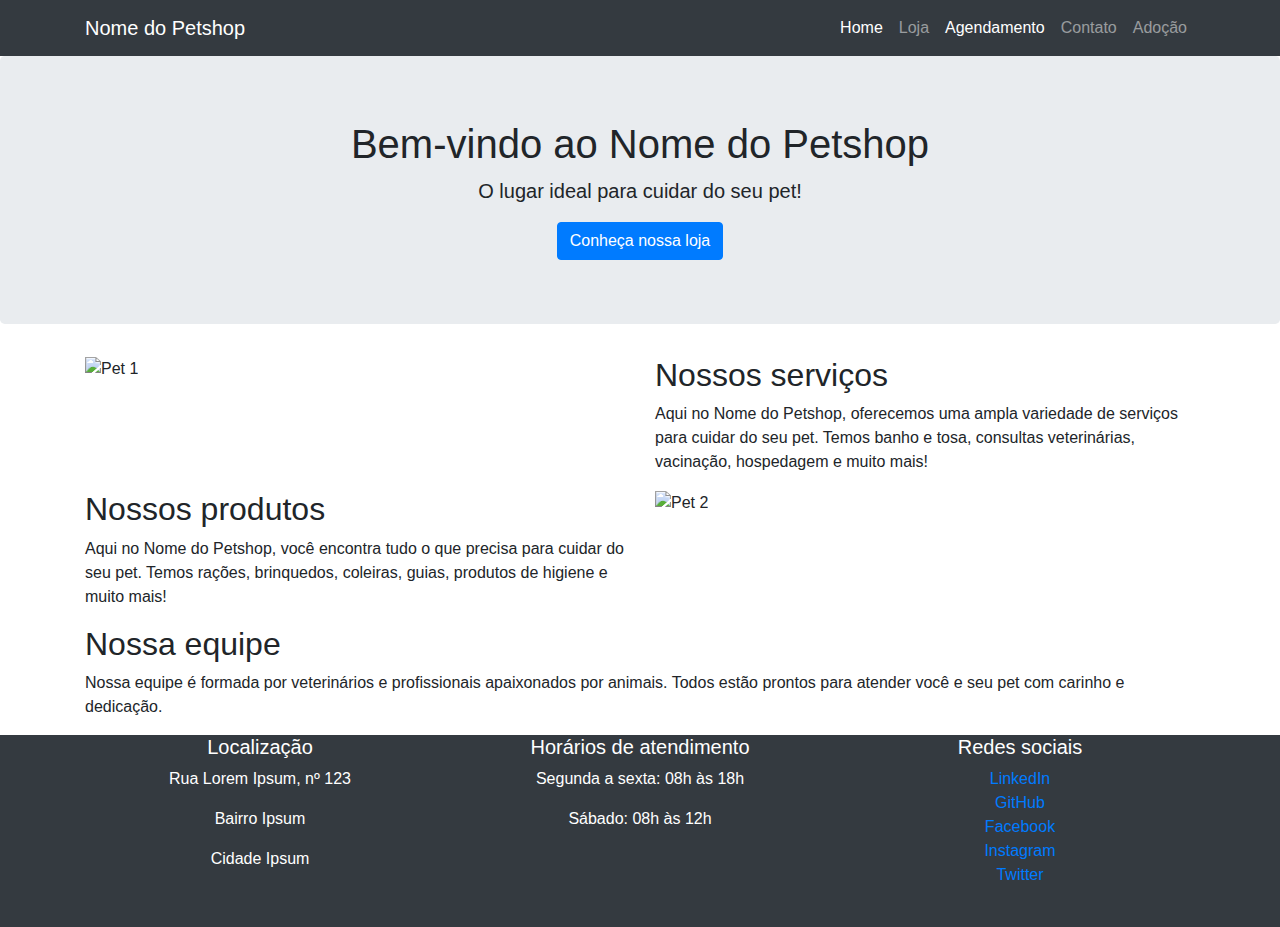
==== pet/index.html @ 41433ef6 "Add files via upload" ====
<!DOCTYPE html>
<html>
<head>
	<title>Nome do Petshop - Página Inicial</title>
	<!-- Adicionando CSS do Bootstrap -->
	<link rel="stylesheet" href="https://maxcdn.bootstrapcdn.com/bootstrap/4.5.2/css/bootstrap.min.css">
	<!-- Adicionando nosso próprio arquivo de CSS -->
	<link rel="stylesheet" href="css/style.css">
</head>
<body>
	<header>
        <nav class="navbar navbar-expand-md bg-dark navbar-dark">
			<div class="container">
				<a class="navbar-brand" href="index.html">Nome do Petshop</a>
				<button class="navbar-toggler" type="button" data-toggle="collapse" data-target="#navbarNav">
					<span class="navbar-toggler-icon"></span>
				</button>
				<div class="collapse navbar-collapse" id="navbarNav">
					<ul class="navbar-nav ml-auto">
						<li class="nav-item active">
							<a class="nav-link" href="index.html">Home</a>
						</li>
						<li class="nav-item">
							<a class="nav-link" href="loja.html">Loja</a>
						</li>
						<li class="nav-item active">
							<a class="nav-link" href="agendamento.html">Agendamento</a>
						</li>
						<li class="nav-item">
							<a class="nav-link" href="contato.html">Contato</a>
						</li>
						<li class="nav-item">
							<a class="nav-link" href="adocao.html">Adoção</a>
						</li>
					</ul>
				</div>
			</div>
		</nav>
	</header>
	<main>
		<section class="jumbotron text-center">
			<div class="container">
				<h1>Bem-vindo ao Nome do Petshop</h1>
				<p class="lead">O lugar ideal para cuidar do seu pet!</p>
				<a class="btn btn-primary" href="loja.html" role="button">Conheça nossa loja</a>
			</div>
		</section>
		<section class="container">
			<div class="row">
				<div class="col-md-6">
					<img src="img/pet1.jpg" alt="Pet 1" class="img-fluid">
				</div>
				<div class="col-md-6">
					<h2>Nossos serviços</h2>
					<p>Aqui no Nome do Petshop, oferecemos uma ampla variedade de serviços para cuidar do seu pet. Temos banho e tosa, consultas veterinárias, vacinação, hospedagem e muito mais!</p>
				</div>
			</div>
			<div class="row">
				<div class="col-md-6">
					<h2>Nossos produtos</h2>
					<p>Aqui no Nome do Petshop, você encontra tudo o que precisa para cuidar do seu pet. Temos rações, brinquedos, coleiras, guias, produtos de higiene e muito mais!</p>
				</div>
				<div class="col-md-6">
					<img src="img/pet2.jpg" alt="Pet 2" class="img-fluid">
				</div>
			</div>
			<div class="row">
                <div class="col-md-12">
					<h2>Nossa equipe</h2>
					<p>Nossa equipe é formada por veterinários e profissionais apaixonados por animais. Todos estão prontos para atender você e seu pet com carinho e dedicação.</p>
				</div>
			</div>
		</section>
	</main>
	<footer>
		<div class="container">
			<div class="row">
				<div class="col-md-4 mb-4  text-center">
					<h5>Localização</h5>
					<p>Rua Lorem Ipsum, nº 123</p>
					<p>Bairro Ipsum</p>
					<p>Cidade Ipsum</p>
				</div>
				<div class="col-md-4 mb-4  text-center">
					<h5>Horários de atendimento</h5>
					<p>Segunda a sexta: 08h às 18h</p>
					<p>Sábado: 08h às 12h</p>
				</div>
				<div class="col-md-4 mb-4  text-center">
					<h5>Redes sociais</h5>
					<ul class="list-unstyled">
						<li><a href="https://www.linkedin.com/in/thailany-pereira-neves-santos/"><i class="fab fa-linkedin fa-lg"></i> LinkedIn</a></li>
						<li><a href="https://github.com/ThailanyP"><i class="fab fa-github fa-lg"></i> GitHub</a></li>
                        <li><a href="#"><i class="fab fa-facebook fa-lg"></i> Facebook</a></li>
						<li><a href="#"><i class="fab fa-instagram fa-lg"></i> Instagram</a></li>
						<li><a href="#"><i class="fab fa-twitter fa-lg"></i> Twitter</a></li>
					</ul>
				</div>
			</div>
		</div>
	</footer>

	<!-- Adicionando o JavaScript do Bootstrap -->
	<script src="https://code.jquery.com/jquery-3.5.1.slim.min.js"></script>
	<script src="https://cdn.jsdelivr.net/npm/@popperjs/core@2.9.3/dist/umd/popper-base.min.js"></script>
	<script src="https://maxcdn.bootstrapcdn.com/bootstrap/4.5.2/js/bootstrap.min.js"></script>
</body>
</html>
---- pet/css/style.css ----
/* home */
img {
	max-width: 100%;
	height: auto;
}

footer {
    background-color: #343a40;
    color: #fff;
}
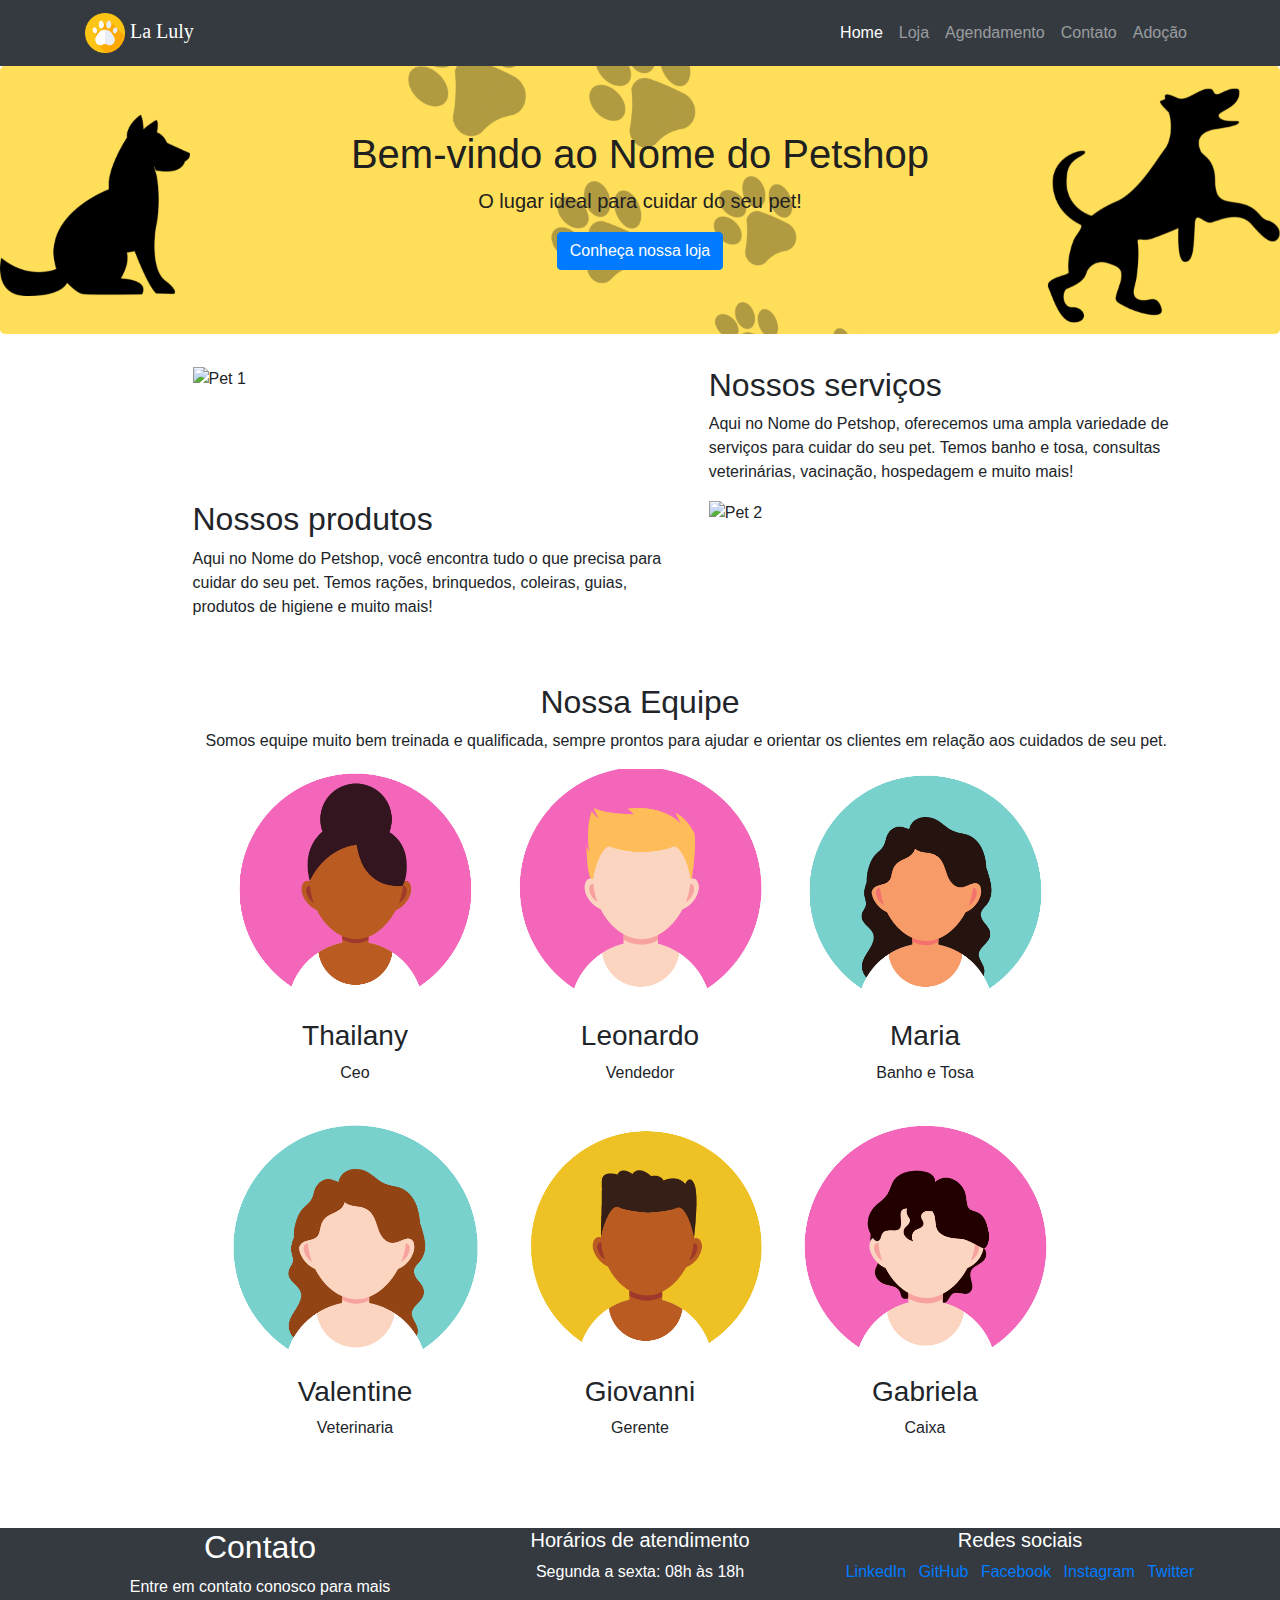
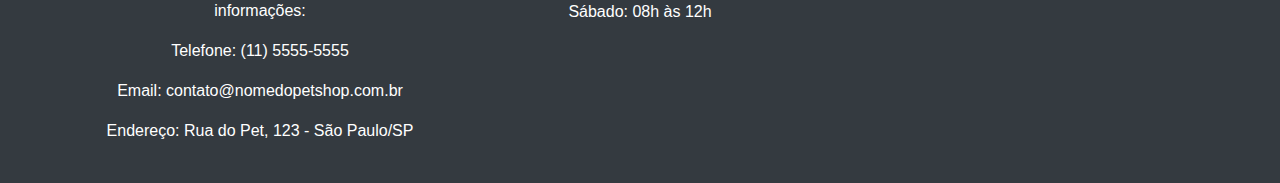
==== commit 66938219: "Add files via upload" ====
--- a/pet/index.html
+++ b/pet/index.html
@@ -1,7 +1,9 @@
 <!DOCTYPE html>
 <html>
 <head>
-	<title>Nome do Petshop - Página Inicial</title>
+	<meta charset="utf-8">
+	<meta name="viewport" content="width=device-width, initial-scale=1, shrink-to-fit=no">
+	<title>Página Inicial- La Luly</title>
 	<!-- Adicionando CSS do Bootstrap -->
 	<link rel="stylesheet" href="https://maxcdn.bootstrapcdn.com/bootstrap/4.5.2/css/bootstrap.min.css">
 	<!-- Adicionando nosso próprio arquivo de CSS -->
@@ -11,21 +13,21 @@
 	<header>
         <nav class="navbar navbar-expand-md bg-dark navbar-dark">
 			<div class="container">
-				<a class="navbar-brand" href="index.html">Nome do Petshop</a>
+				<a class="navbar-brand fo" href="index.html"><img src="imagens/pawprint.png" alt="logo pata" width="40" height="40"> La Luly</a>
 				<button class="navbar-toggler" type="button" data-toggle="collapse" data-target="#navbarNav">
 					<span class="navbar-toggler-icon"></span>
 				</button>
 				<div class="collapse navbar-collapse" id="navbarNav">
-					<ul class="navbar-nav ml-auto">
+					 <ul class="navbar-nav ml-auto">
 						<li class="nav-item active">
 							<a class="nav-link" href="index.html">Home</a>
 						</li>
 						<li class="nav-item">
 							<a class="nav-link" href="loja.html">Loja</a>
 						</li>
-						<li class="nav-item active">
+						<li class="nav-item ">
 							<a class="nav-link" href="agendamento.html">Agendamento</a>
-						</li>
+					</li>
 						<li class="nav-item">
 							<a class="nav-link" href="contato.html">Contato</a>
 						</li>
@@ -38,48 +40,98 @@
 		</nav>
 	</header>
 	<main>
-		<section class="jumbotron text-center">
+		<section class="jumbotron text-center" id="banner">
 			<div class="container">
 				<h1>Bem-vindo ao Nome do Petshop</h1>
 				<p class="lead">O lugar ideal para cuidar do seu pet!</p>
 				<a class="btn btn-primary" href="loja.html" role="button">Conheça nossa loja</a>
 			</div>
 		</section>
+	
 		<section class="container">
-			<div class="row">
+			<div class="row offset-md-1">
 				<div class="col-md-6">
-					<img src="img/pet1.jpg" alt="Pet 1" class="img-fluid">
+					<img src="https://via.placeholder.com/300x200" alt="Pet 1" class="img-fluid" width="300" height="200">
 				</div>
 				<div class="col-md-6">
 					<h2>Nossos serviços</h2>
 					<p>Aqui no Nome do Petshop, oferecemos uma ampla variedade de serviços para cuidar do seu pet. Temos banho e tosa, consultas veterinárias, vacinação, hospedagem e muito mais!</p>
 				</div>
 			</div>
-			<div class="row">
+			<div class="row offset-md-1">
 				<div class="col-md-6">
 					<h2>Nossos produtos</h2>
 					<p>Aqui no Nome do Petshop, você encontra tudo o que precisa para cuidar do seu pet. Temos rações, brinquedos, coleiras, guias, produtos de higiene e muito mais!</p>
 				</div>
 				<div class="col-md-6">
-					<img src="img/pet2.jpg" alt="Pet 2" class="img-fluid">
+					<img src="https://via.placeholder.com/300x200" alt="Pet 2" class="img-fluid" width="300" height="200">
 				</div>
 			</div>
-			<div class="row">
-                <div class="col-md-12">
-					<h2>Nossa equipe</h2>
-					<p>Nossa equipe é formada por veterinários e profissionais apaixonados por animais. Todos estão prontos para atender você e seu pet com carinho e dedicação.</p>
+		</section>
+		<section class="container mt-5">
+			<h2 class="text-center">Nossa Equipe</h2>
+			<div class="offset-md-1">
+				<p class="text-center">Somos equipe muito bem treinada e qualificada, sempre prontos para ajudar e orientar os clientes em relação aos cuidados de seu pet.</p>
+			</div>
+			<div class="row justify-content-center">
+				<div class="col-md-3 col-sm-6">
+					<div class="member text-center">
+						<img src="imagens/p1.png" alt="Pessoa Feliz" width="300" height="">
+						<h3>Thailany</h3>
+						<p>Ceo</p>
+					</div>
+				</div>
+				<div class="col-md-3 col-sm-6">
+					<div class="member text-center">
+						<img src="imagens/p2.png" alt="Pessoa Feliz" width="300" height="">
+						<h3>Leonardo</h3>
+						<p>Vendedor</p>
+					</div>
+				</div>
+				<div class="col-md-3 col-sm-6">
+					<div class="member text-center">
+						<img src="imagens/p3.png" alt="Pessoa Feliz" width="300" height="">
+						<h3>Maria</h3>
+						<p>Banho e Tosa</p>
+					</div>
+				</div>
+			</div>
+			<div class="row justify-content-center">
+				<div class="col-md-3 col-sm-6">
+					<div class="member text-center">
+						<img src="imagens/p4.png" alt="Pessoa Feliz" width="300" height="">
+						<h3>Valentine</h3>
+						<p>Veterinaria</p>
+					</div>
+				</div>
+				<div class="col-md-3 col-sm-6">
+					<div class="member text-center">
+						<img src="imagens/p5.png" alt="Pessoa Feliz" width="300" height="">
+						<h3>Giovanni</h3>
+						<p>Gerente</p>
+					</div>
+				</div>
+				<div class="col-md-3 col-sm-6">
+					<div class="member text-center">
+						<img src="imagens/p6.png" alt="Pessoa Feliz" width="300" height="">
+						<h3>Gabriela</h3>
+						<p>Caixa</p>
+					</div>
 				</div>
 			</div>
 		</section>
 	</main>
-	<footer>
+	<footer class="mt-5">
 		<div class="container">
 			<div class="row">
-				<div class="col-md-4 mb-4  text-center">
-					<h5>Localização</h5>
-					<p>Rua Lorem Ipsum, nº 123</p>
-					<p>Bairro Ipsum</p>
-					<p>Cidade Ipsum</p>
+				<div class="col-md-4 mb-4 text-center">
+					<h2>Contato</h2>
+					<p>Entre em contato conosco para mais informações:</p>
+					
+						<p>Telefone: (11) 5555-5555</p>
+						<p>Email: contato@nomedopetshop.com.br</p>
+						<p>Endereço: Rua do Pet, 123 - São Paulo/SP</p>
+					
 				</div>
 				<div class="col-md-4 mb-4  text-center">
 					<h5>Horários de atendimento</h5>
@@ -88,21 +140,21 @@
 				</div>
 				<div class="col-md-4 mb-4  text-center">
 					<h5>Redes sociais</h5>
-					<ul class="list-unstyled">
-						<li><a href="https://www.linkedin.com/in/thailany-pereira-neves-santos/"><i class="fab fa-linkedin fa-lg"></i> LinkedIn</a></li>
-						<li><a href="https://github.com/ThailanyP"><i class="fab fa-github fa-lg"></i> GitHub</a></li>
-                        <li><a href="#"><i class="fab fa-facebook fa-lg"></i> Facebook</a></li>
-						<li><a href="#"><i class="fab fa-instagram fa-lg"></i> Instagram</a></li>
-						<li><a href="#"><i class="fab fa-twitter fa-lg"></i> Twitter</a></li>
+					<ul class="list-inline">
+						<li class="list-inline-item"><a href="https://www.linkedin.com/in/thailany-pereira-neves-santos/" target="_blank"><i class="fab fa-linkedin fa-lg"></i> LinkedIn</a></li>
+						<li class="list-inline-item"><a href="https://github.com/ThailanyP"><i class="fab fa-github fa-lg" target="_blank"></i> GitHub</a></li>
+						<li class="list-inline-item"><a href="#" target="_blank"><i class="fab fa-facebook fa-lg"></i> Facebook</a></li>
+						<li class="list-inline-item"><a href="#" target="_blank"><i class="fab fa-instagram fa-lg"></i> Instagram</a></li>
+						<li class="list-inline-item"><a href="#" target="_blank"><i class="fab fa-twitter fa-lg"></i> Twitter</a></li>
 					</ul>
 				</div>
 			</div>
-		</div>
 	</footer>
 
-	<!-- Adicionando o JavaScript do Bootstrap -->
+	<!-- Adicionando jQuery primeiro -->
 	<script src="https://code.jquery.com/jquery-3.5.1.slim.min.js"></script>
-	<script src="https://cdn.jsdelivr.net/npm/@popperjs/core@2.9.3/dist/umd/popper-base.min.js"></script>
+	<!-- Adicionando JavaScript do Bootstrap -->
+	<script src="https://cdn.jsdelivr.net/npm/popper.js/dist/umd/popper.min.js"></script>
 	<script src="https://maxcdn.bootstrapcdn.com/bootstrap/4.5.2/js/bootstrap.min.js"></script>
 </body>
-</html>
+</html>--- a/pet/css/style.css
+++ b/pet/css/style.css
@@ -1,4 +1,4 @@
-/* home */
+
 img {
 	max-width: 100%;
 	height: auto;
@@ -7,4 +7,53 @@
 footer {
     background-color: #343a40;
     color: #fff;
-}+}
+  
+  .member {
+    margin-bottom: 40px;
+  }
+  
+  .member img {
+    max-height: 250px;
+    object-fit: cover;
+  }
+  /* .jumbotron{
+    background-color: #ffeb3bba;
+  } */
+  #banner {
+    background-image: url('../imagens/Banner\ Frete\ Grátis\ 3D\ \(1\).png');
+    background-size: cover;
+    background-position: center;
+    color: #202020; /* define a cor do texto para garantir contraste com a imagem */
+  }
+
+
+  /* loja */
+   #banner2 {
+    background-image: url('../imagens/banner4.png');
+    background-size: cover;
+    background-position: center;
+    color: #202020; /* define a cor do texto para garantir contraste com a imagem */
+    height: 65vh;
+  }
+   #banner3 {
+    background-image: url('../imagens/banner2.png');
+    background-size: cover;
+    background-position: center;
+    color: #202020; /* define a cor do texto para garantir contraste com a imagem */
+    height: 65vh;
+  }
+   #banner4 {
+    background-image: url('../imagens/Banner\ Frete\ Grátis\ 3D\ \(4\).png');
+    background-size: cover;
+    background-position: center;
+    color: #0b0b0b; /* define a cor do texto para garantir contraste com a imagem */
+  }
+  #banner4 p{
+   background-color: #ffffffe2;
+  }
+.fo{
+font-family: cursive;
+}
+
+  